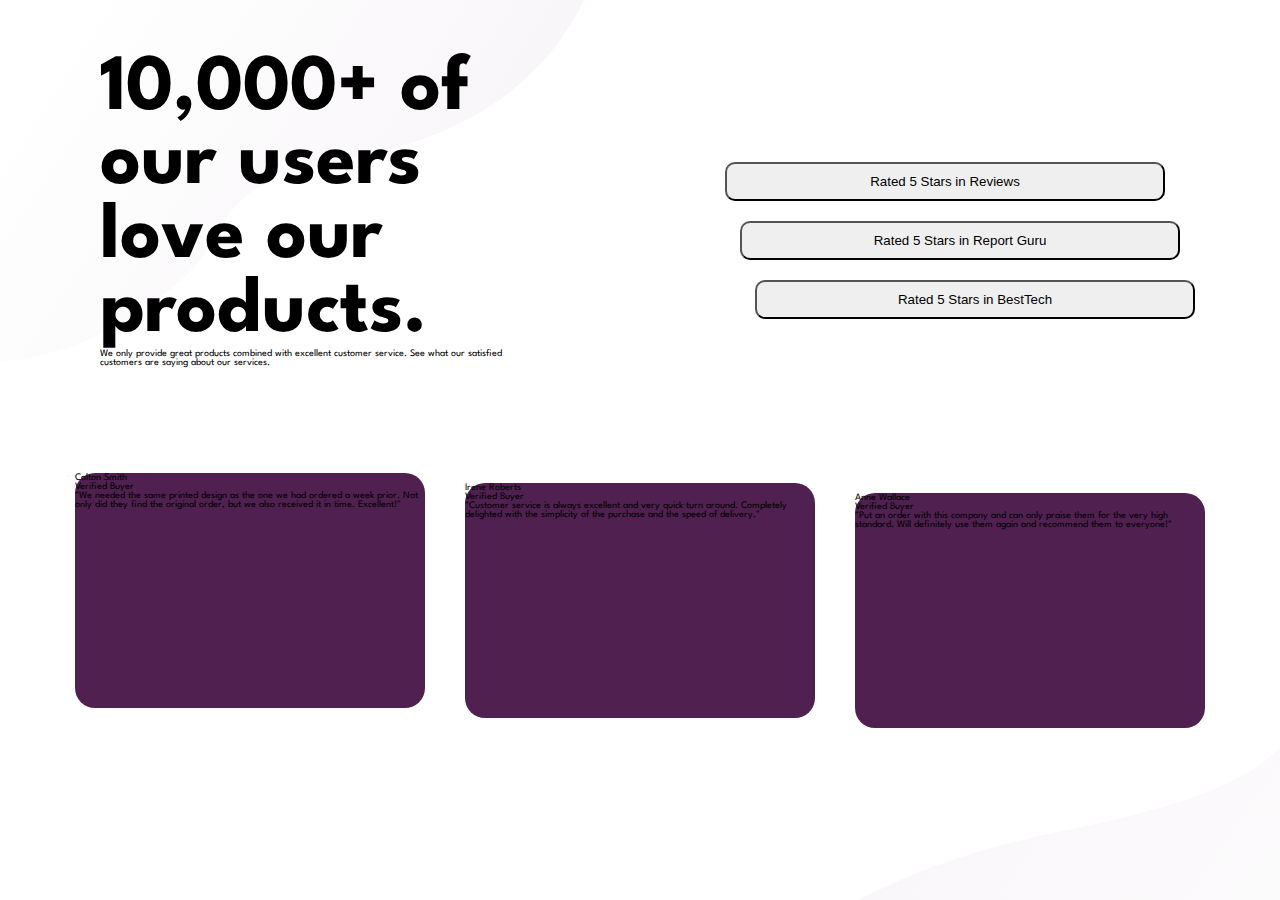
==== FM-social-proof-section/index.html @ 2d94ab6d "added new project" ====
<!DOCTYPE html>
<html lang="en">

<head>
  <meta charset="UTF-8" />
  <meta name="viewport" content="width=device-width, initial-scale=1.0" />
  <!-- displays site properly based on user's device -->

  <link rel="icon" type="image/png" sizes="32x32" href="./images/favicon-32x32.png" />

  <title>Frontend Mentor | Social proof section</title>
  <link rel="stylesheet" href="/main.css">
  <link rel="preconnect" href="https://fonts.gstatic.com">
  <link href="https://fonts.googleapis.com/css2?family=Spartan:wght@400;500;700&display=swap" rel="stylesheet">
  <link rel="stylesheet" href="/mobile.css" media="(max-width: 375px)">
</head>

<body>
  <div class="main-container">
    <div class="rating-container">

      <div class="rating-10k">
        <h1 class="rating-10k-header">
          10,000+ of our users love our products.
        </h1>
        <p class="rating-10k-sub">
          We only provide great products combined with excellent customer service.
          See what our satisfied customers are saying about our services.
        </p>
      </div>

      <div class="rating-5star">
        <button id="rating-one" class="rating-5star-header"> Rated 5 Stars in Reviews
        </button>
        <button id="rating-two" class="rating-5star-header">Rated 5 Stars in Report Guru
        </button>
        <button id="rating-three" class="rating-5star-header">Rated 5 Stars in BestTech
        </button>
      </div>

    </div>

    <div class="comment-container">

      <div class="comment-block" id="comment-one">
        <div class="comment-header">
          <div class="comment-picture"></div>
          <div class="comment-name">Colton Smith</div>
          <div class="comment-type"> Verified Buyer</div>
          <div class="comment">"We needed the same printed design as the one we had ordered a week prior. Not only did
            they find the original order, but we also received it in time. Excellent!"</div>
        </div>
      </div>

      <div class="comment-block" id="comment-two">
        <div class="comment-header">
          <div class="comment-picture"></div>
          <div class="comment-name">Irene Roberts </div>
          <div class="comment-type"> Verified Buyer</div>
          <div class="comment">"Customer service is always excellent and very quick turn around. Completely delighted
            with
            the simplicity of the purchase and the speed of delivery."</div>
        </div>

      </div>

      <div class="comment-block" id="comment-three">
        <div class="comment-header">
          <div class="comment-picture"></div>
          <div class="comment-name">Anne Wallace </div>
          <div class="comment-type"> Verified Buyer</div>
          <div class="comment">"Put an order with this company and can only praise them for the very high
            standard. Will definitely use them again and recommend them to everyone!"</div>
        </div>
      </div>

    </div>

  </div>
</body>

</html>
---- main.css ----
/*  Base Style */
* {
  margin: 0;
  padding: 0;
  box-sizing: border-box;
}

html {
  font-size: 62.5%;
}

body {
  font-family: "Spartan", sans-serif;
  background: url(/FM-social-proof-section/images/bg-pattern-top-desktop.svg)
      no-repeat,
    url(/FM-social-proof-section/images/bg-pattern-bottom-desktop.svg) no-repeat
      50vw 50vh;
}

/* Card Style */
.main-container {
  display: flex;
  flex-direction: column;
  flex-wrap: wrap;
  position: relative;
  align-items: center;
  justify-content: center;
}

/* Rating Blocks */

.rating-container {
  display: flex;
  position: relative;
  height: 400px;
  align-items: center;
  justify-content: center;
  flex-wrap: wrap;
}
.rating-10k {
  margin: 2rem 10rem 0rem 10rem;
  flex: 1 1 40rem;
}

.rating-10k-header {
  font-size: 8rem;
}
.rating-5star {
  flex: 1 1 40rem;
  display: flex;
  flex-direction: column;
  margin: 2rem 10rem 0rem 10rem;
  justify-content: space-between;
  position: relative;
  top: 20px;
}

.rating-5star-header {
  margin-top: 2rem;
  padding: 1rem;
  border-radius: 1rem;
}

#rating-one {
  position: relative;
  left: -15px;
}

#rating-three {
  position: relative;
  left: 15px;
}

/* Comment Blocks */

.comment-container {
  display: flex;
  position: relative;
  height: 400px;
  align-items: center;
  justify-content: center;
  flex-direction: row;
  flex-wrap: wrap;
}

.comment-block {
  width: 350px;
  height: 235px;
  background-color: hsl(300, 43%, 22%);
  justify-content: center;
  margin: 2rem;
  border-radius: 2rem;
  align-items: center;
}

#comment-one {
  position: relative;
  top: -10px;
}

#comment-three {
  position: relative;
  top: 10px;
}
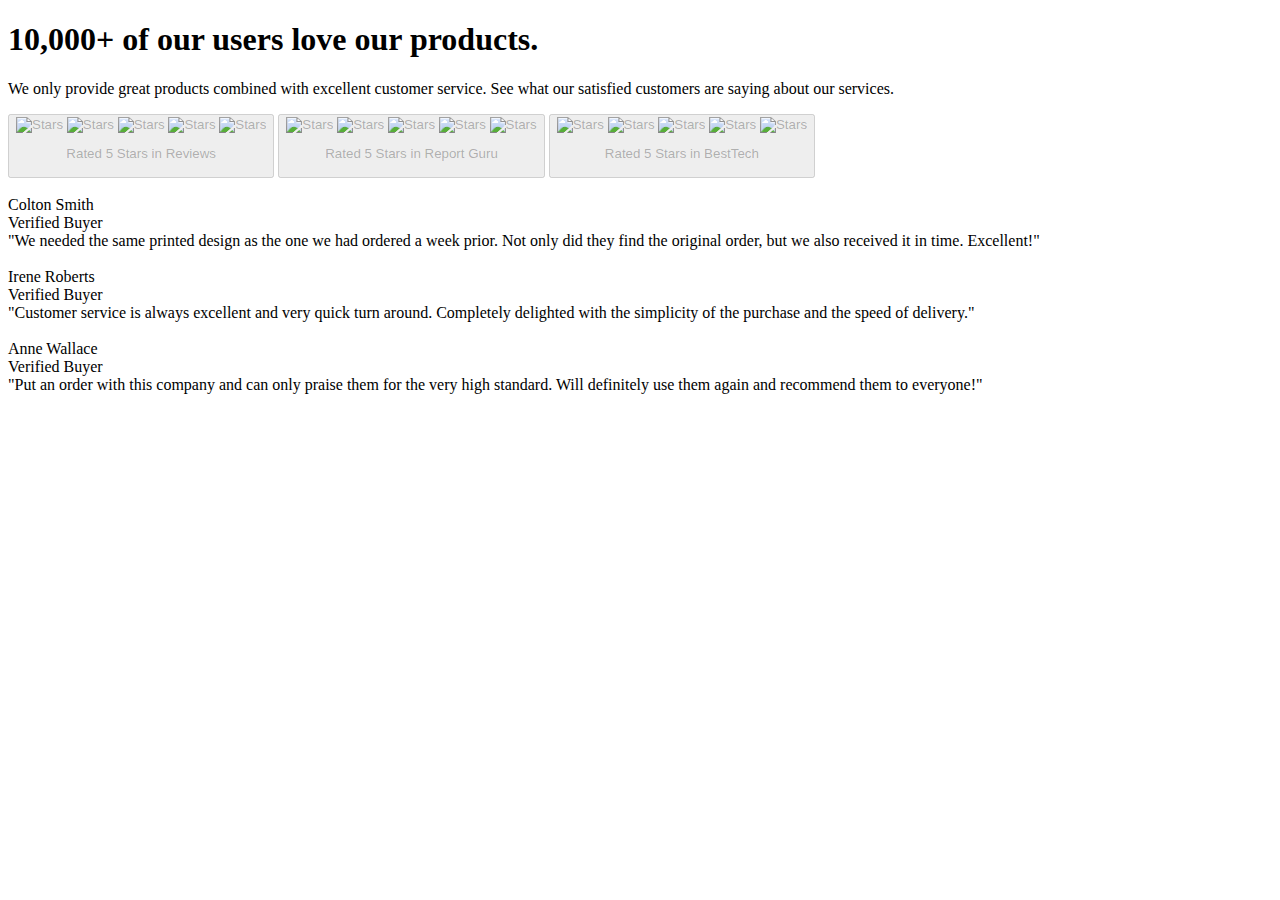
==== commit b1a1186f: "update the divs for responsiveness" ====
--- a/FM-social-proof-section/index.html
+++ b/FM-social-proof-section/index.html
@@ -30,11 +30,39 @@
       </div>
 
       <div class="rating-5star">
-        <button id="rating-one" class="rating-5star-header"> Rated 5 Stars in Reviews
+        <button id="rating-one" class="rating-5star-header" disabled>
+          <div class="star-div">
+            <img src="/images/icon-star.svg" alt="Stars">
+            <img src="/images/icon-star.svg" alt="Stars">
+            <img src="/images/icon-star.svg" alt="Stars">
+            <img src="/images/icon-star.svg" alt="Stars">
+            <img src="/images/icon-star.svg" alt="Stars">
+          </div>
+          <p>
+            Rated 5 Stars in
+            Reviews</p>
         </button>
-        <button id="rating-two" class="rating-5star-header">Rated 5 Stars in Report Guru
+        <button id="rating-two" class="rating-5star-header" disabled>
+          <div class="star-div">
+            <img src="/images/icon-star.svg" alt="Stars">
+            <img src="/images/icon-star.svg" alt="Stars">
+            <img src="/images/icon-star.svg" alt="Stars">
+            <img src="/images/icon-star.svg" alt="Stars">
+            <img src="/images/icon-star.svg" alt="Stars">
+          </div>
+          <p>
+            Rated 5 Stars in Report Guru</p>
         </button>
-        <button id="rating-three" class="rating-5star-header">Rated 5 Stars in BestTech
+        <button id="rating-three" class="rating-5star-header" disabled>
+          <div class="star-div">
+            <img src="/images/icon-star.svg" alt="Stars">
+            <img src="/images/icon-star.svg" alt="Stars">
+            <img src="/images/icon-star.svg" alt="Stars">
+            <img src="/images/icon-star.svg" alt="Stars">
+            <img src="/images/icon-star.svg" alt="Stars">
+          </div>
+          <p>
+            Rated 5 Stars in BestTech </p>
         </button>
       </div>
 
@@ -44,9 +72,14 @@
 
       <div class="comment-block" id="comment-one">
         <div class="comment-header">
-          <div class="comment-picture"></div>
-          <div class="comment-name">Colton Smith</div>
-          <div class="comment-type"> Verified Buyer</div>
+          <div class="comment-title">
+            <div class="comment-picture"><img src="/images/image-colton.jpg" alt=""></div>
+            <div class="comment-data">
+
+              <div class="comment-name">Colton Smith</div>
+              <div class="comment-type"> Verified Buyer</div>
+            </div>
+          </div>
           <div class="comment">"We needed the same printed design as the one we had ordered a week prior. Not only did
             they find the original order, but we also received it in time. Excellent!"</div>
         </div>
@@ -54,9 +87,14 @@
 
       <div class="comment-block" id="comment-two">
         <div class="comment-header">
-          <div class="comment-picture"></div>
-          <div class="comment-name">Irene Roberts </div>
-          <div class="comment-type"> Verified Buyer</div>
+          <div class="comment-title">
+            <div class="comment-picture"><img src="/images/image-irene.jpg" alt=""></div>
+            <div class="comment-data">
+
+              <div class="comment-name">Irene Roberts </div>
+              <div class="comment-type"> Verified Buyer</div>
+            </div>
+          </div>
           <div class="comment">"Customer service is always excellent and very quick turn around. Completely delighted
             with
             the simplicity of the purchase and the speed of delivery."</div>
@@ -66,9 +104,13 @@
 
       <div class="comment-block" id="comment-three">
         <div class="comment-header">
-          <div class="comment-picture"></div>
-          <div class="comment-name">Anne Wallace </div>
-          <div class="comment-type"> Verified Buyer</div>
+          <div class="comment-title">
+            <div class="comment-picture"><img src="/images/image-anne.jpg" alt=""></div>
+            <div class="comment-data">
+              <div class="comment-name">Anne Wallace </div>
+              <div class="comment-type"> Verified Buyer</div>
+            </div>
+          </div>
           <div class="comment">"Put an order with this company and can only praise them for the very high
             standard. Will definitely use them again and recommend them to everyone!"</div>
         </div>
